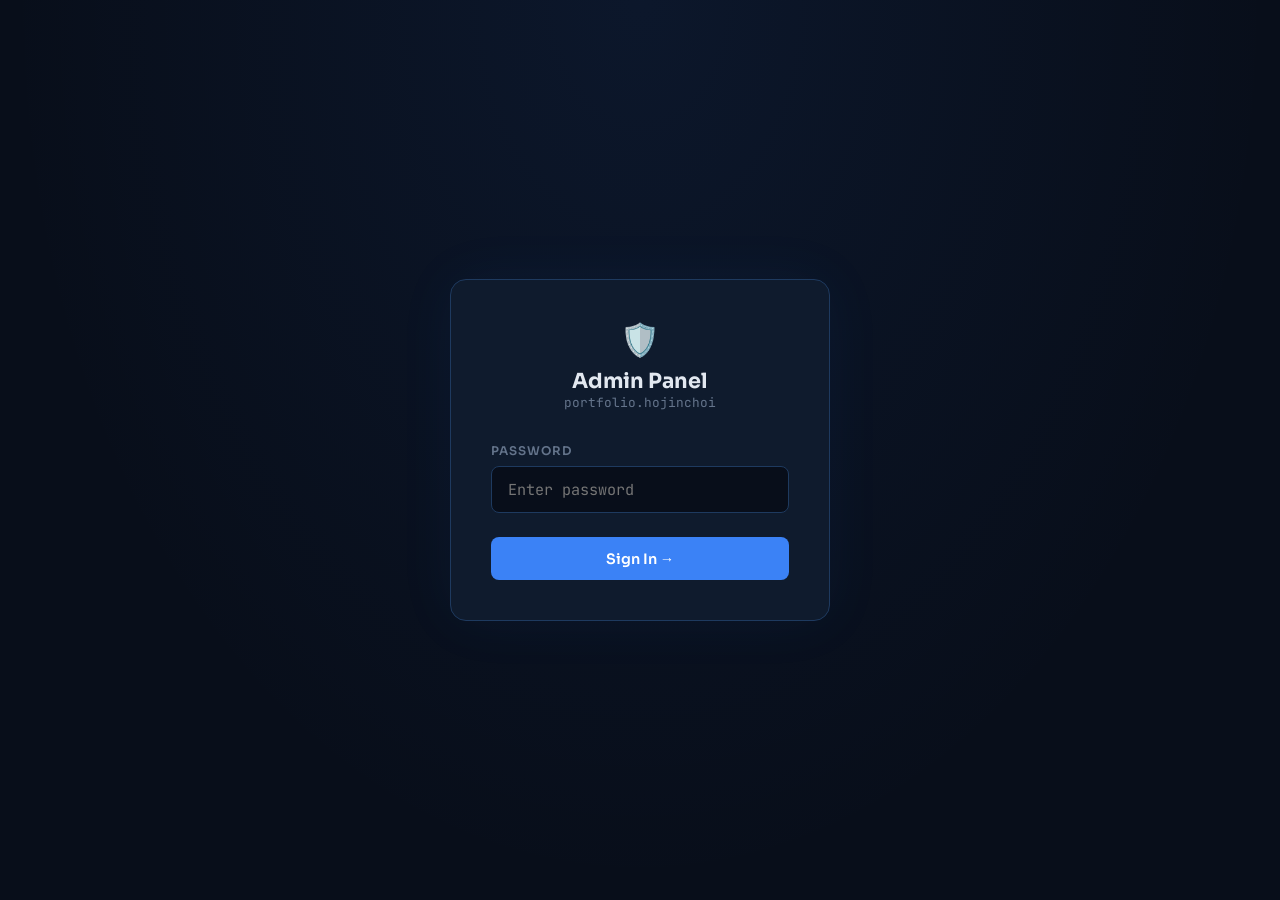
==== admin.html @ dbeb735f "Add files via upload" ====
<!DOCTYPE html>
<html lang="ko">
<head>
    <meta charset="UTF-8">
    <meta name="viewport" content="width=device-width, initial-scale=1.0">
    <title>Admin | HoJin Choi</title>
    <link href="https://fonts.googleapis.com/css2?family=JetBrains+Mono:wght@400;600&family=Sora:wght@300;400;600;700;800&display=swap" rel="stylesheet">
    <style>
        :root {
            --bg: #080e1a;
            --surface: #0f1b2d;
            --surface2: #162033;
            --border: #1e3a5f;
            --blue: #3b82f6;
            --blue-dim: rgba(59,130,246,0.12);
            --cyan: #22d3ee;
            --green: #10b981;
            --red: #ef4444;
            --yellow: #f59e0b;
            --text: #e2e8f0;
            --muted: #64748b;
            --mono: 'JetBrains Mono', monospace;
            --sans: 'Sora', sans-serif;
        }

        * { margin: 0; padding: 0; box-sizing: border-box; }
        body { font-family: var(--sans); background: var(--bg); color: var(--text); min-height: 100vh; }

        /* ── LOGIN ── */
        #loginScreen {
            min-height: 100vh; display: flex; align-items: center; justify-content: center;
            background: radial-gradient(ellipse at 50% 0%, rgba(59,130,246,0.08) 0%, transparent 70%), var(--bg);
        }
        .login-box {
            width: 100%; max-width: 380px; padding: 2.5rem;
            background: var(--surface); border: 1px solid var(--border); border-radius: 16px;
            box-shadow: 0 0 60px rgba(59,130,246,0.06);
        }
        .login-logo { text-align: center; margin-bottom: 2rem; }
        .login-logo .icon { font-size: 2rem; margin-bottom: 0.5rem; }
        .login-logo h1 { font-size: 1.3rem; font-weight: 700; color: var(--text); }
        .login-logo p { font-size: 0.8rem; color: var(--muted); font-family: var(--mono); }
        .login-label { font-size: 0.75rem; font-weight: 600; letter-spacing: 0.08em; text-transform: uppercase; color: var(--muted); margin-bottom: 0.5rem; display: block; }
        .login-input {
            width: 100%; padding: 0.75rem 1rem; background: var(--bg); border: 1px solid var(--border);
            border-radius: 8px; color: var(--text); font-family: var(--mono); font-size: 0.95rem;
            outline: none; transition: border-color 0.2s;
        }
        .login-input:focus { border-color: var(--blue); }
        .login-btn {
            width: 100%; margin-top: 1.5rem; padding: 0.8rem;
            background: var(--blue); color: #fff; border: none; border-radius: 8px;
            font-family: var(--sans); font-size: 0.9rem; font-weight: 600; cursor: pointer;
            transition: all 0.2s;
        }
        .login-btn:hover { background: #2563eb; transform: translateY(-1px); }
        .login-error { margin-top: 0.75rem; color: var(--red); font-size: 0.8rem; text-align: center; display: none; }

        /* ── ADMIN SHELL ── */
        #adminShell { display: none; }

        header {
            position: sticky; top: 0; z-index: 100;
            background: rgba(8,14,26,0.95); backdrop-filter: blur(12px);
            border-bottom: 1px solid var(--border);
            display: flex; align-items: center; justify-content: space-between;
            padding: 0.9rem 2rem;
        }
        .header-brand { display: flex; align-items: center; gap: 0.75rem; }
        .header-brand .dot { width: 8px; height: 8px; border-radius: 50%; background: var(--green); box-shadow: 0 0 8px var(--green); }
        .header-brand span { font-size: 0.95rem; font-weight: 700; }
        .header-brand small { font-family: var(--mono); font-size: 0.7rem; color: var(--muted); }
        .header-actions { display: flex; gap: 0.75rem; align-items: center; }
        .btn-ghost { padding: 0.4rem 0.9rem; background: transparent; border: 1px solid var(--border); border-radius: 6px; color: var(--muted); font-size: 0.8rem; cursor: pointer; font-family: var(--sans); transition: all 0.2s; text-decoration: none; }
        .btn-ghost:hover { border-color: var(--blue); color: var(--text); }

        /* ── TABS ── */
        .tabs { display: flex; gap: 0; border-bottom: 1px solid var(--border); padding: 0 2rem; background: var(--surface); }
        .tab { padding: 0.85rem 1.5rem; font-size: 0.85rem; font-weight: 600; cursor: pointer; color: var(--muted); border-bottom: 2px solid transparent; transition: all 0.2s; background: none; border-top: none; border-left: none; border-right: none; font-family: var(--sans); }
        .tab.active { color: var(--blue); border-bottom-color: var(--blue); }
        .tab:hover:not(.active) { color: var(--text); }

        /* ── LAYOUT ── */
        .admin-body { display: grid; grid-template-columns: 1fr 380px; gap: 0; min-height: calc(100vh - 105px); }
        .editor-panel { padding: 2rem; border-right: 1px solid var(--border); }
        .list-panel { padding: 1.5rem; background: var(--surface); overflow-y: auto; max-height: calc(100vh - 105px); }

        /* ── FORM ── */
        .form-section { margin-bottom: 1.5rem; }
        .form-label { display: block; font-size: 0.72rem; font-weight: 600; letter-spacing: 0.1em; text-transform: uppercase; color: var(--muted); margin-bottom: 0.5rem; }
        .form-input, .form-select, .form-textarea {
            width: 100%; padding: 0.7rem 1rem; background: var(--surface);
            border: 1px solid var(--border); border-radius: 8px; color: var(--text);
            font-family: var(--sans); font-size: 0.9rem; outline: none; transition: border-color 0.2s;
        }
        .form-input:focus, .form-select:focus, .form-textarea:focus { border-color: var(--blue); }
        .form-select { cursor: pointer; }
        .form-select option { background: var(--surface2); }
        .form-textarea { resize: vertical; min-height: 120px; line-height: 1.6; }
        .form-row { display: grid; grid-template-columns: 1fr 1fr; gap: 1rem; }
        .form-hint { font-size: 0.72rem; color: var(--muted); margin-top: 0.35rem; font-family: var(--mono); }

        /* rich content textarea */
        #articleBody { min-height: 220px; font-family: var(--mono); font-size: 0.82rem; }

        .publish-btn {
            width: 100%; padding: 0.9rem; background: var(--blue); border: none; border-radius: 10px;
            color: #fff; font-family: var(--sans); font-size: 0.95rem; font-weight: 700; cursor: pointer;
            transition: all 0.25s; display: flex; align-items: center; justify-content: center; gap: 0.5rem;
        }
        .publish-btn:hover { background: #2563eb; transform: translateY(-2px); box-shadow: 0 8px 24px rgba(59,130,246,0.3); }
        .publish-btn:active { transform: translateY(0); }

        .success-toast {
            position: fixed; bottom: 2rem; right: 2rem; z-index: 999;
            background: var(--green); color: #fff; padding: 0.75rem 1.5rem;
            border-radius: 10px; font-weight: 600; font-size: 0.85rem;
            transform: translateY(100px); opacity: 0; transition: all 0.3s;
        }
        .success-toast.show { transform: translateY(0); opacity: 1; }

        /* ── POST LIST ── */
        .list-header { display: flex; align-items: center; justify-content: space-between; margin-bottom: 1rem; }
        .list-title { font-size: 0.8rem; font-weight: 700; text-transform: uppercase; letter-spacing: 0.1em; color: var(--muted); }
        .list-count { font-family: var(--mono); font-size: 0.75rem; color: var(--blue); background: var(--blue-dim); padding: 0.2rem 0.5rem; border-radius: 4px; }

        .post-item {
            background: var(--surface2); border: 1px solid var(--border); border-radius: 10px;
            padding: 1rem; margin-bottom: 0.75rem; transition: all 0.2s;
        }
        .post-item:hover { border-color: var(--blue); }
        .post-item-top { display: flex; align-items: flex-start; justify-content: space-between; gap: 0.5rem; }
        .post-badge { font-size: 0.6rem; font-weight: 700; letter-spacing: 0.08em; text-transform: uppercase; padding: 0.15rem 0.5rem; border-radius: 4px; white-space: nowrap; }
        .badge-aviation { background: rgba(30,58,138,0.3); color: #93c5fd; }
        .badge-ai { background: rgba(109,40,217,0.25); color: #c4b5fd; }
        .badge-data { background: rgba(245,158,11,0.2); color: #fbbf24; }
        .badge-insight { background: rgba(16,185,129,0.2); color: #6ee7b7; }
        .badge-review { background: rgba(59,130,246,0.2); color: #93c5fd; }
        .post-title { font-size: 0.85rem; font-weight: 600; color: var(--text); line-height: 1.4; margin: 0.4rem 0 0.3rem; }
        .post-meta { font-size: 0.72rem; color: var(--muted); font-family: var(--mono); }
        .delete-btn { background: transparent; border: 1px solid rgba(239,68,68,0.3); color: var(--red); padding: 0.25rem 0.6rem; border-radius: 5px; font-size: 0.7rem; cursor: pointer; font-family: var(--sans); transition: all 0.2s; white-space: nowrap; }
        .delete-btn:hover { background: rgba(239,68,68,0.15); border-color: var(--red); }
        .empty-state { text-align: center; padding: 2rem; color: var(--muted); font-size: 0.85rem; }

        /* ── PROJECT EXTRAS ── */
        .tech-input-wrap { display: flex; gap: 0.5rem; margin-bottom: 0.5rem; }
        .tech-input-wrap input { flex: 1; }
        .add-tech-btn { padding: 0.7rem 1rem; background: var(--blue-dim); border: 1px solid var(--border); border-radius: 8px; color: var(--blue); cursor: pointer; font-size: 0.8rem; font-family: var(--sans); white-space: nowrap; transition: all 0.2s; }
        .add-tech-btn:hover { background: rgba(59,130,246,0.2); }
        .tech-tags-preview { display: flex; flex-wrap: wrap; gap: 0.35rem; min-height: 24px; }
        .tech-tag-pill { font-size: 0.7rem; padding: 0.2rem 0.5rem; background: var(--blue-dim); color: var(--blue); border: 1px solid rgba(59,130,246,0.25); border-radius: 6px; display: flex; align-items: center; gap: 0.3rem; }
        .tech-tag-pill button { background: none; border: none; color: var(--muted); cursor: pointer; font-size: 0.8rem; line-height: 1; padding: 0; }
        .tech-tag-pill button:hover { color: var(--red); }

        @media (max-width: 900px) {
            .admin-body { grid-template-columns: 1fr; }
            .list-panel { max-height: 400px; border-top: 1px solid var(--border); border-right: none; }
        }
    </style>
</head>
<body>

<!-- ── LOGIN ── -->
<div id="loginScreen">
    <div class="login-box">
        <div class="login-logo">
            <div class="icon">🛡️</div>
            <h1>Admin Panel</h1>
            <p>portfolio.hojinchoi</p>
        </div>
        <label class="login-label">Password</label>
        <input type="password" class="login-input" id="pwInput" placeholder="Enter password" onkeydown="if(event.key==='Enter') login()">
        <button class="login-btn" onclick="login()">Sign In →</button>
        <p class="login-error" id="loginError">Wrong password. Try again.</p>
    </div>
</div>

<!-- ── ADMIN SHELL ── -->
<div id="adminShell">
    <header>
        <div class="header-brand">
            <div class="dot"></div>
            <div>
                <span>Admin Panel</span><br>
                <small>HoJin Choi · Portfolio</small>
            </div>
        </div>
        <div class="header-actions">
            <a href="home.html" class="btn-ghost">← Home</a>
            <a href="project.html" class="btn-ghost">Project</a>
            <a href="article.html" class="btn-ghost">Article</a>
            <button class="btn-ghost" onclick="logout()">Logout</button>
        </div>
    </header>

    <div class="tabs">
        <button class="tab active" onclick="switchTab('project', this)">✈ Project</button>
        <button class="tab" onclick="switchTab('article', this)">📝 Article</button>
    </div>

    <div class="admin-body">
        <!-- EDITOR -->
        <div class="editor-panel">

            <!-- PROJECT FORM -->
            <div id="projectForm">
                <div class="form-section">
                    <label class="form-label">Project Title</label>
                    <input type="text" class="form-input" id="pTitle" placeholder="e.g. Flight Delay Prediction System">
                </div>
                <div class="form-row">
                    <div class="form-section">
                        <label class="form-label">Category</label>
                        <select class="form-select" id="pType">
                            <option value="aviation">Aviation</option>
                            <option value="ai">AI / ML</option>
                            <option value="data">Data Analysis</option>
                        </select>
                    </div>
                    <div class="form-section">
                        <label class="form-label">Icon (Emoji)</label>
                        <input type="text" class="form-input" id="pIcon" placeholder="✈️" maxlength="4">
                    </div>
                </div>
                <div class="form-section">
                    <label class="form-label">Description (Short)</label>
                    <textarea class="form-textarea" id="pDesc" rows="3" placeholder="Brief overview of the project..."></textarea>
                </div>
                <div class="form-row">
                    <div class="form-section">
                        <label class="form-label">Problem</label>
                        <textarea class="form-textarea" id="pProblem" rows="3" placeholder="What problem does this solve?"></textarea>
                    </div>
                    <div class="form-section">
                        <label class="form-label">Solution</label>
                        <textarea class="form-textarea" id="pSolution" rows="3" placeholder="How did you solve it?"></textarea>
                    </div>
                </div>
                <div class="form-section">
                    <label class="form-label">Results</label>
                    <textarea class="form-textarea" id="pResult" rows="2" placeholder="What was the outcome?"></textarea>
                </div>
                <div class="form-section">
                    <label class="form-label">Technologies</label>
                    <div class="tech-input-wrap">
                        <input type="text" class="form-input" id="techInput" placeholder="e.g. Python" onkeydown="if(event.key==='Enter'){addTech();event.preventDefault();}">
                        <button class="add-tech-btn" onclick="addTech()">+ Add</button>
                    </div>
                    <div class="tech-tags-preview" id="techPreview"></div>
                    <p class="form-hint">Press Enter or click + Add</p>
                </div>
                <button class="publish-btn" onclick="publishProject()">
                    <span>🚀</span> Publish Project
                </button>
            </div>

            <!-- ARTICLE FORM -->
            <div id="articleForm" style="display:none;">
                <div class="form-section">
                    <label class="form-label">Article Title</label>
                    <input type="text" class="form-input" id="aTitle" placeholder="e.g. LLM이 바꾸는 세상">
                </div>
                <div class="form-row">
                    <div class="form-section">
                        <label class="form-label">Category</label>
                        <select class="form-select" id="aCategory">
                            <option value="insight">Insight</option>
                            <option value="review">Paper Review</option>
                        </select>
                    </div>
                    <div class="form-section">
                        <label class="form-label">Read Time</label>
                        <input type="text" class="form-input" id="aReadTime" placeholder="3분">
                    </div>
                </div>
                <div class="form-section">
                    <label class="form-label">Excerpt (Card Preview)</label>
                    <textarea class="form-textarea" id="aExcerpt" rows="3" placeholder="카드에 표시될 짧은 요약 (2~3줄)..."></textarea>
                </div>
                <div class="form-section">
                    <label class="form-label">Body (HTML 지원)</label>
                    <textarea class="form-textarea" id="articleBody" placeholder="&lt;p&gt;본문 내용을 입력하세요.&lt;/p&gt;&#10;&lt;h2&gt;소제목&lt;/h2&gt;&#10;&lt;ul&gt;&lt;li&gt;항목&lt;/li&gt;&lt;/ul&gt;"></textarea>
                    <p class="form-hint">HTML 태그 사용 가능: &lt;p&gt; &lt;h2&gt; &lt;ul&gt; &lt;li&gt; &lt;strong&gt; &lt;em&gt; &lt;blockquote&gt;</p>
                </div>
                <button class="publish-btn" onclick="publishArticle()">
                    <span>📤</span> Publish Article
                </button>
            </div>
        </div>

        <!-- POST LIST -->
        <div class="list-panel">
            <div class="list-header">
                <span class="list-title" id="listLabel">My Projects</span>
                <span class="list-count" id="listCount">0</span>
            </div>
            <div id="postList"></div>
        </div>
    </div>
</div>

<div class="success-toast" id="toast"></div>

<script>
// ── AUTH ──
const ADMIN_PW = 'hojin2024';

function login() {
    const pw = document.getElementById('pwInput').value;
    if (pw === ADMIN_PW) {
        document.getElementById('loginScreen').style.display = 'none';
        document.getElementById('adminShell').style.display = 'block';
        renderList();
    } else {
        const err = document.getElementById('loginError');
        err.style.display = 'block';
        document.getElementById('pwInput').value = '';
        setTimeout(() => err.style.display = 'none', 3000);
    }
}
function logout() {
    document.getElementById('loginScreen').style.display = 'flex';
    document.getElementById('adminShell').style.display = 'none';
    document.getElementById('pwInput').value = '';
}

// ── TABS ──
let currentTab = 'project';
function switchTab(tab, btn) {
    currentTab = tab;
    document.querySelectorAll('.tab').forEach(t => t.classList.remove('active'));
    btn.classList.add('active');
    document.getElementById('projectForm').style.display = tab === 'project' ? 'block' : 'none';
    document.getElementById('articleForm').style.display = tab === 'article' ? 'block' : 'none';
    document.getElementById('listLabel').textContent = tab === 'project' ? 'My Projects' : 'My Articles';
    techList = [];
    document.getElementById('techPreview').innerHTML = '';
    renderList();
}

// ── TECH TAGS ──
let techList = [];
function addTech() {
    const val = document.getElementById('techInput').value.trim();
    if (!val || techList.includes(val)) return;
    techList.push(val);
    document.getElementById('techInput').value = '';
    renderTechPreview();
}
function removeTech(t) {
    techList = techList.filter(x => x !== t);
    renderTechPreview();
}
function renderTechPreview() {
    document.getElementById('techPreview').innerHTML = techList.map(t =>
        `<span class="tech-tag-pill">${t}<button onclick="removeTech('${t}')">×</button></span>`
    ).join('');
}

// ── STORAGE ──
function getCustomProjects() {
    try { return JSON.parse(localStorage.getItem('customProjects') || '[]'); } catch { return []; }
}
function getCustomArticles() {
    try { return JSON.parse(localStorage.getItem('customArticles') || '[]'); } catch { return []; }
}
function saveProjects(data) { localStorage.setItem('customProjects', JSON.stringify(data)); }
function saveArticles(data) { localStorage.setItem('customArticles', JSON.stringify(data)); }

// ── PUBLISH ──
function publishProject() {
    const title = document.getElementById('pTitle').value.trim();
    const desc  = document.getElementById('pDesc').value.trim();
    const type  = document.getElementById('pType').value;
    const icon  = document.getElementById('pIcon').value.trim() || '📁';
    const problem  = document.getElementById('pProblem').value.trim();
    const solution = document.getElementById('pSolution').value.trim();
    const result   = document.getElementById('pResult').value.trim();

    if (!title || !desc) { showToast('제목과 설명을 입력해주세요.', 'error'); return; }

    const projects = getCustomProjects();
    const newItem = {
        id: 'c' + Date.now(),
        title, desc, type, icon,
        tech: [...techList],
        problem: problem || '—',
        solution: solution || '—',
        result: result || '—',
        createdAt: new Date().toLocaleDateString('ko-KR')
    };
    projects.unshift(newItem);
    saveProjects(projects);

    // reset
    ['pTitle','pDesc','pProblem','pSolution','pResult','pIcon'].forEach(id => document.getElementById(id).value = '');
    techList = [];
    document.getElementById('techPreview').innerHTML = '';
    document.getElementById('pType').value = 'aviation';

    showToast('✅ 프로젝트가 등록되었습니다!');
    renderList();
}

function publishArticle() {
    const title    = document.getElementById('aTitle').value.trim();
    const excerpt  = document.getElementById('aExcerpt').value.trim();
    const body     = document.getElementById('articleBody').value.trim();
    const category = document.getElementById('aCategory').value;
    const readTime = document.getElementById('aReadTime').value.trim() || '3분';

    if (!title || !excerpt || !body) { showToast('제목, 요약, 본문을 입력해주세요.', 'error'); return; }

    const articles = getCustomArticles();
    const newItem = {
        id: 'c' + Date.now(),
        title, excerpt, body, category, readTime,
        date: new Date().toLocaleDateString('ko-KR', { year: 'numeric', month: 'long', day: 'numeric' })
    };
    articles.unshift(newItem);
    saveArticles(articles);

    ['aTitle','aExcerpt','articleBody','aReadTime'].forEach(id => document.getElementById(id).value = '');
    document.getElementById('aCategory').value = 'insight';

    showToast('✅ 아티클이 등록되었습니다!');
    renderList();
}

// ── DELETE ──
function deleteProject(id) {
    if (!confirm('이 프로젝트를 삭제할까요?')) return;
    saveProjects(getCustomProjects().filter(p => p.id !== id));
    renderList();
    showToast('🗑 삭제되었습니다.');
}
function deleteArticle(id) {
    if (!confirm('이 아티클을 삭제할까요?')) return;
    saveArticles(getCustomArticles().filter(a => a.id !== id));
    renderList();
    showToast('🗑 삭제되었습니다.');
}

// ── RENDER LIST ──
function renderList() {
    const container = document.getElementById('postList');
    const countEl   = document.getElementById('listCount');

    if (currentTab === 'project') {
        const items = getCustomProjects();
        countEl.textContent = items.length;
        if (!items.length) {
            container.innerHTML = '<div class="empty-state">아직 작성한 프로젝트가 없습니다.</div>';
            return;
        }
        container.innerHTML = items.map(p => `
            <div class="post-item">
                <div class="post-item-top">
                    <span class="post-badge badge-${p.type}">${{aviation:'Aviation',ai:'AI/ML',data:'Data'}[p.type]}</span>
                    <button class="delete-btn" onclick="deleteProject('${p.id}')">삭제</button>
                </div>
                <div class="post-title">${p.icon} ${p.title}</div>
                <div class="post-meta">${p.createdAt} · 기술: ${p.tech.join(', ') || '없음'}</div>
            </div>
        `).join('');
    } else {
        const items = getCustomArticles();
        countEl.textContent = items.length;
        if (!items.length) {
            container.innerHTML = '<div class="empty-state">아직 작성한 아티클이 없습니다.</div>';
            return;
        }
        container.innerHTML = items.map(a => `
            <div class="post-item">
                <div class="post-item-top">
                    <span class="post-badge badge-${a.category}">${a.category === 'review' ? 'Paper Review' : 'Insight'}</span>
                    <button class="delete-btn" onclick="deleteArticle('${a.id}')">삭제</button>
                </div>
                <div class="post-title">${a.title}</div>
                <div class="post-meta">${a.date} · ${a.readTime} 읽기</div>
            </div>
        `).join('');
    }
}

// ── TOAST ──
function showToast(msg, type = 'success') {
    const t = document.getElementById('toast');
    t.textContent = msg;
    t.style.background = type === 'error' ? 'var(--red)' : 'var(--green)';
    t.classList.add('show');
    setTimeout(() => t.classList.remove('show'), 2800);
}
</script>
</body>
</html>
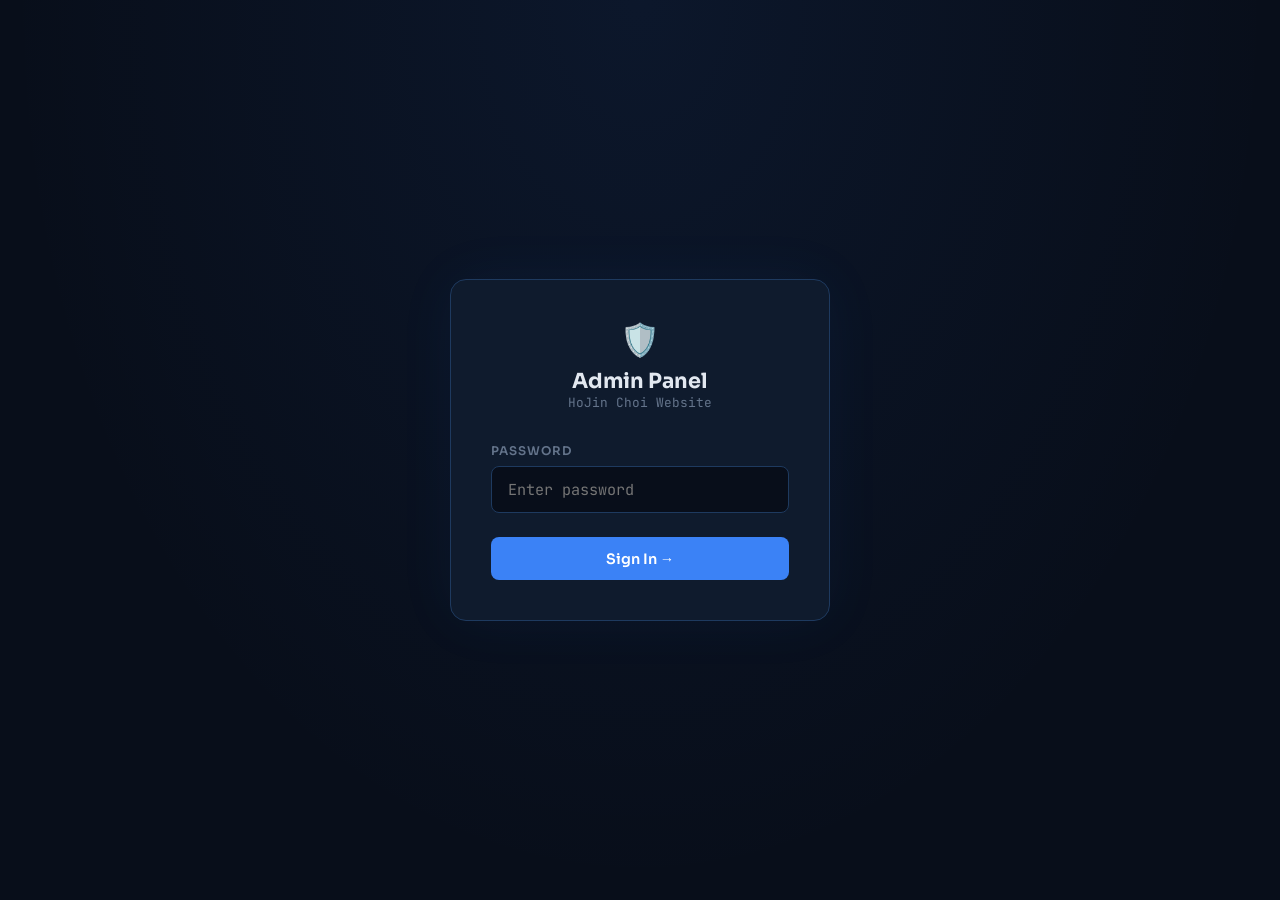
==== commit 360f5a78: "Update admin.html" ====
--- a/admin.html
+++ b/admin.html
@@ -166,7 +166,7 @@
         <div class="login-logo">
             <div class="icon">🛡️</div>
             <h1>Admin Panel</h1>
-            <p>portfolio.hojinchoi</p>
+            <p>HoJin Choi Website</p>
         </div>
         <label class="login-label">Password</label>
         <input type="password" class="login-input" id="pwInput" placeholder="Enter password" onkeydown="if(event.key==='Enter') login()">
@@ -182,11 +182,11 @@
             <div class="dot"></div>
             <div>
                 <span>Admin Panel</span><br>
-                <small>HoJin Choi · Portfolio</small>
+                <small>HoJin Choi Website</small>
             </div>
         </div>
         <div class="header-actions">
-            <a href="home.html" class="btn-ghost">← Home</a>
+            <a href="index.html" class="btn-ghost">← Home</a>
             <a href="project.html" class="btn-ghost">Project</a>
             <a href="article.html" class="btn-ghost">Article</a>
             <button class="btn-ghost" onclick="logout()">Logout</button>
@@ -303,7 +303,7 @@
 
 <script>
 // ── AUTH ──
-const ADMIN_PW = 'hojin2024';
+const ADMIN_PW = '1234';
 
 function login() {
     const pw = document.getElementById('pwInput').value;
